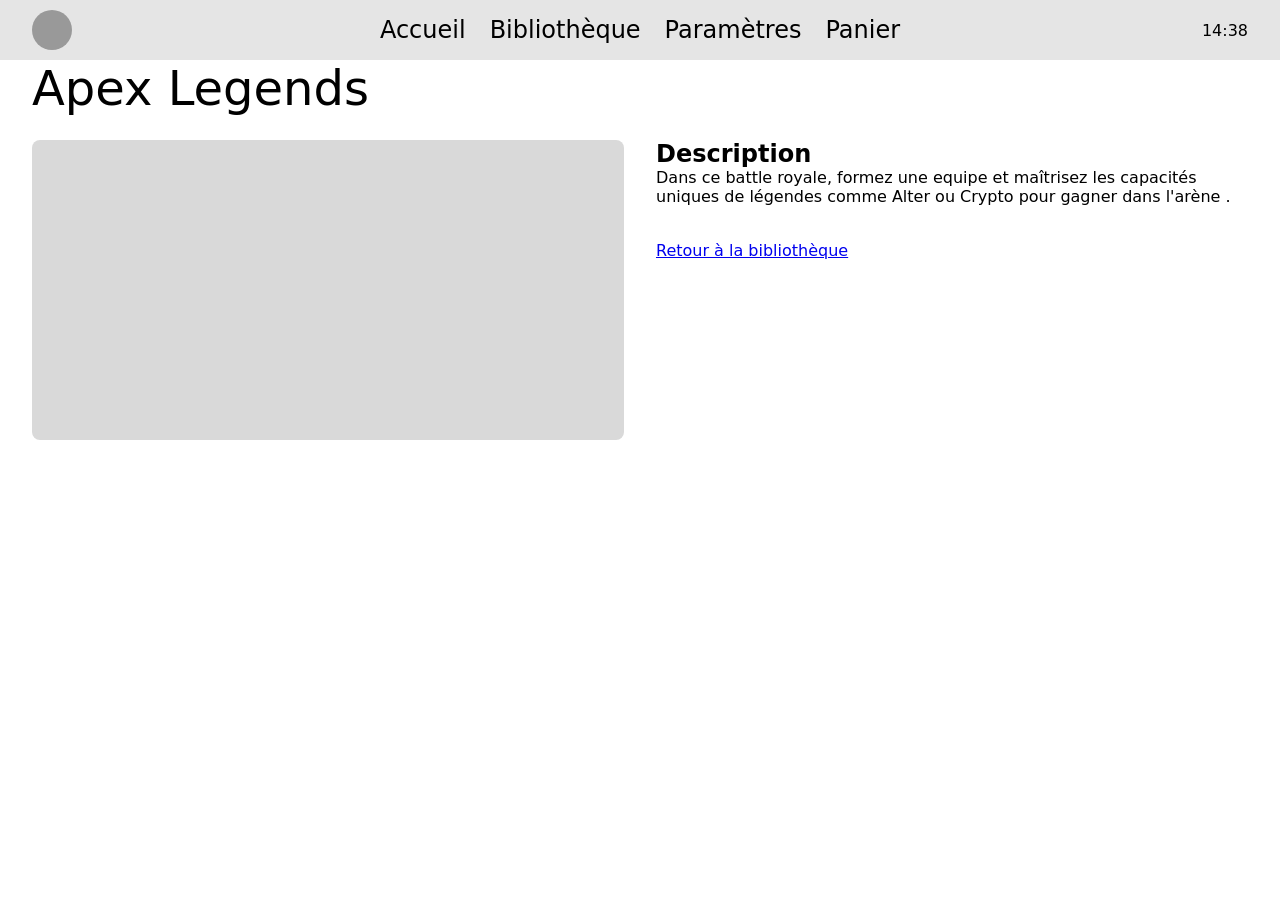
==== jeu.html @ 338cdbd5 "code css" ====
<!DOCTYPE html>
<html lang="fr">
<head>
    <meta charset="UTF-8">
    <meta name="viewport" content="width=device-width, initial-scale=1.0">
    <title>Apex Legends - Détails</title>
    <link rel="stylesheet" href="styles/style.css">
</head>
<body>
    <header>
        <div class="wrapper entete-flex">
            <div class="logo-container">
                <div class="logo-cercle" tabindex="0" aria-label="Logo"></div>
            </div>
            
            <nav class="nav-bureau">
                <ul>
                    <li><a href="index.html">Accueil</a></li>
                    <li><a href="index.html">Bibliothèque</a></li>
                    <li><a href="#">Paramètres</a></li>
                    <li><a href="#">Panier</a></li>
                </ul>
            </nav>
            
            <div class="droite-container">
                <div class="heure">14:38</div>
                <div class="menu-mobile" tabindex="0" aria-label="Ouvrir le menu">☰</div>
            </div>
        </div>
    </header>

    <main class="wrapper">
        <h1 class="titre-page">Apex Legends</h1>
        <div class="details-contenu">
            <!-- Bloc simulant l'image -->
            <div class="bloc-gris-image"></div>
            
            <div class="details-texte">
                <h2>Description</h2>
                <p>Dans ce battle royale, formez une equipe et maîtrisez les capacités uniques de légendes comme Alter ou Crypto pour gagner dans l'arène .</p>
                <br>
                <!-- Lien de retour standard -->
                <a href="index.html">Retour à la bibliothèque</a>
            </div>
        </div>
    </main>
</body>
</html>
---- styles/style.css ----
* {
    margin: 0;
    padding: 0;
    box-sizing: border-box;
    font-family: system-ui, -apple-system, sans-serif;
}

body {
    background-color: #ffffff;
    color: #000000;
    min-height: 100vh;
    display: flex;
    flex-direction: column;
}

h1 { font-size: 3rem; margin-bottom: 0.5em; font-weight: normal; }
p, span { font-size: 1rem; }

.wrapper {
    width: 100%;
    max-width: 1280px;
    margin: 0 auto;
    padding: 0 2em;
}

/* En-tête fixe avec position sticky et z-index vus au cours */
header {
    background-color: #e5e5e5;
    height: 60px;
    position: sticky;
    top: 0;
    z-index: 1000;
}

.entete-flex {
    height: 100%;
    display: flex;
    justify-content: space-between;
    align-items: center;
}

.logo-container { flex: 1; }
.logo-cercle {
    width: 40px;
    height: 40px;
    background-color: #999999;
    border-radius: 50%;
}

.nav-bureau {
    flex: 1;
    display: flex;
    justify-content: center;
}
.nav-bureau ul {
    display: flex;
    gap: 1.5em;
    list-style: none;
}
.nav-bureau a {
    text-decoration: none;
    font-size: 1.5rem;
    color: #000000;
    /* Transition requise par l'énoncé du TP */
    transition: color 0.3s ease;
    display: block;
}

/* Changement de couleur simple au survol et au focus */
.nav-bureau a:hover,
.nav-bureau a:focus-visible {
    color: #666666;
    outline: 2px solid #000000;
}

.droite-container {
    flex: 1;
    display: flex;
    justify-content: flex-end;
}
.menu-mobile {
    display: none;
    font-size: 2rem;
    cursor: pointer;
}
.menu-mobile:focus-visible { outline: 2px solid #000000; }

/* Contenu Principal */
main {
    flex-grow: 1;
    padding-top: 3em;
    padding-bottom: 3em;
}

/* Grille Bureau : 6 colonnes avec flex-wrap */
.grille-jeux {
    display: flex;
    flex-wrap: wrap;
    gap: 2em 1.5%;
}

.carte-jeu {
    width: 15.41%;
    height: 180px; /* Remplacement de aspect-ratio par une hauteur fixe */
    background-color: #d9d9d9;
    border-radius: 8px;
    text-decoration: none;
    color: #000000;
    display: flex;
    flex-direction: column;
    justify-content: center;
    align-items: center;
    text-align: center;
    padding: 1em;
    transition: background-color 0.3s ease;
}

.carte-jeu:hover,
.carte-jeu:focus-visible {
    background-color: #bfbfbf;
    outline: 3px solid #000000;
}

.titre-jeu { font-weight: bold; margin-bottom: 0.5em; }
.desc-jeu { display: none; font-size: 0.85rem; }

/* Page Détails d'un jeu */
.details-contenu {
    display: flex;
    gap: 2em;
}
.bloc-gris-image {
    width: 50%;
    height: 300px; /* Remplacement de aspect-ratio par une hauteur fixe */
    background-color: #d9d9d9;
    border-radius: 8px;
}
.details-texte { width: 50%; }
.details-texte p { margin-bottom: 1em; }

/* Maquette Mobile avec la syntaxe media-query du cours */
@media screen and (width <= 900px) {
    /* La propriété display: none vue dans l'exercice du menu de la semaine 4 */
    .nav-bureau, .heure { display: none; }
    .menu-mobile { display: block; }

    .grille-jeux {
        flex-direction: column;
        gap: 1.5em;
    }

    .carte-jeu {
        width: 100%;
        height: 250px; /* Les carrés deviennent des rectangles sur mobile */
    }

    .desc-jeu { display: block; }
    
    .details-contenu { flex-direction: column; }
    .bloc-gris-image, .details-texte { width: 100%; }
}
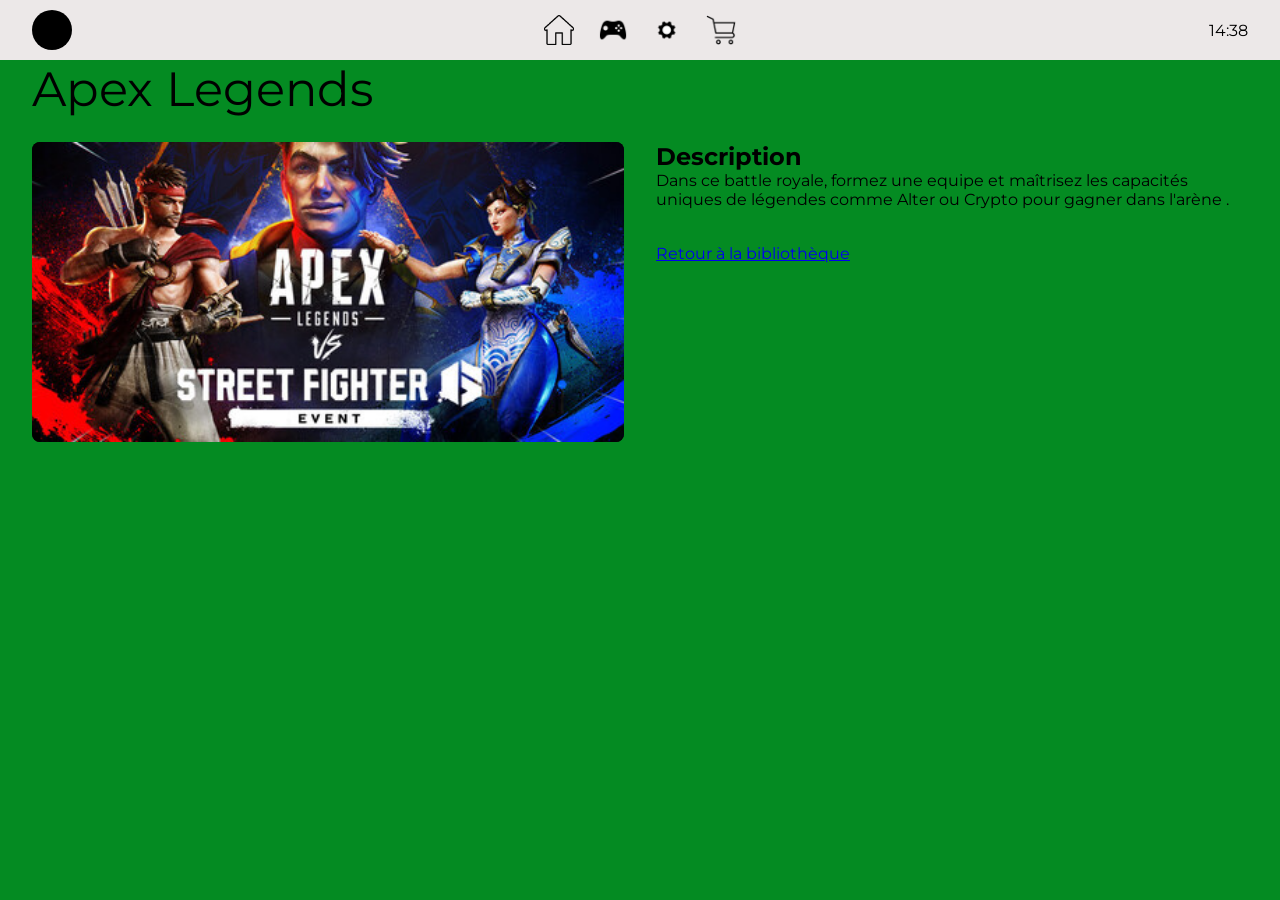
==== commit 456a0862: "Derniere modifications au code + indentations" ====
--- a/jeu.html
+++ b/jeu.html
@@ -4,6 +4,7 @@
     <meta charset="UTF-8">
     <meta name="viewport" content="width=device-width, initial-scale=1.0">
     <title>Apex Legends - Détails</title>
+    <link href="https://fonts.googleapis.com/css2?family=Montserrat:wght@400;700&display=swap" rel="stylesheet">
     <link rel="stylesheet" href="styles/style.css">
 </head>
 <body>
@@ -14,13 +15,29 @@
             </div>
             
             <nav class="nav-bureau">
-                <ul>
-                    <li><a href="index.html">Accueil</a></li>
-                    <li><a href="index.html">Bibliothèque</a></li>
-                    <li><a href="#">Paramètres</a></li>
-                    <li><a href="#">Panier</a></li>
-                </ul>
-            </nav>
+    <ul>
+        <li>
+            <a href="index.html" aria-label="Accueil">
+                <img src="images/pngegg (1).png" alt="Accueil" class="icone-menu">
+            </a>
+        </li>
+        <li>
+            <a href="index.html" aria-label="Bibliothèque">
+                <img src="images/controller-icon-32410.png" alt="Bibliothèque" class="icone-menu">
+            </a>
+        </li>
+        <li>
+            <a href="#" aria-label="Paramètres">
+                <img src="images/settings-icon-14954.png" alt="Paramètres" class="icone-menu">
+            </a>
+        </li>
+        <li>
+            <a href="#" aria-label="Panier">
+                <img src="images/shopping-cart.png" alt="Panier" class="icone-menu">
+            </a>
+        </li>
+    </ul>
+</nav>
             
             <div class="droite-container">
                 <div class="heure">14:38</div>
@@ -33,7 +50,9 @@
         <h1 class="titre-page">Apex Legends</h1>
         <div class="details-contenu">
             <!-- Bloc simulant l'image -->
-            <div class="bloc-gris-image"></div>
+            <div class="bloc-gris-image">
+                <img src="images/apex.jpg" alt="Apex Legends" style="width: 100%; height: 100%; object-fit: cover; border-radius: 8px;">
+            </div>
             
             <div class="details-texte">
                 <h2>Description</h2>
--- a/styles/style.css
+++ b/styles/style.css
@@ -1,12 +1,7 @@
-* {
-    margin: 0;
-    padding: 0;
-    box-sizing: border-box;
-    font-family: system-ui, -apple-system, sans-serif;
-}
+
 
 body {
-    background-color: #ffffff;
+    background-color: #048b22;
     color: #000000;
     min-height: 100vh;
     display: flex;
@@ -23,9 +18,9 @@
     padding: 0 2em;
 }
 
-/* En-tête fixe avec position sticky et z-index vus au cours */
+/* En-tête fixe avec position sticky et z-index  */
 header {
-    background-color: #e5e5e5;
+    background-color: #ece8e8;
     height: 60px;
     position: sticky;
     top: 0;
@@ -43,7 +38,7 @@
 .logo-cercle {
     width: 40px;
     height: 40px;
-    background-color: #999999;
+    background-color: #000000;
     border-radius: 50%;
 }
 
@@ -61,7 +56,6 @@
     text-decoration: none;
     font-size: 1.5rem;
     color: #000000;
-    /* Transition requise par l'énoncé du TP */
     transition: color 0.3s ease;
     display: block;
 }
@@ -69,8 +63,8 @@
 /* Changement de couleur simple au survol et au focus */
 .nav-bureau a:hover,
 .nav-bureau a:focus-visible {
-    color: #666666;
-    outline: 2px solid #000000;
+    color: #0f0f0f;
+    outline: 2px solid #0e0d0d;
 }
 
 .droite-container {
@@ -92,7 +86,7 @@
     padding-bottom: 3em;
 }
 
-/* Grille Bureau : 6 colonnes avec flex-wrap */
+/* Grille Bureau des colonnes avec flex-wrap */
 .grille-jeux {
     display: flex;
     flex-wrap: wrap;
@@ -117,7 +111,7 @@
 
 .carte-jeu:hover,
 .carte-jeu:focus-visible {
-    background-color: #bfbfbf;
+    background-color: #f1e7e7;
     outline: 3px solid #000000;
 }
 
@@ -132,7 +126,7 @@
 .bloc-gris-image {
     width: 50%;
     height: 300px; /* Remplacement de aspect-ratio par une hauteur fixe */
-    background-color: #d9d9d9;
+    background-color: #0f0606;
     border-radius: 8px;
 }
 .details-texte { width: 50%; }
@@ -140,7 +134,6 @@
 
 /* Maquette Mobile avec la syntaxe media-query du cours */
 @media screen and (width <= 900px) {
-    /* La propriété display: none vue dans l'exercice du menu de la semaine 4 */
     .nav-bureau, .heure { display: none; }
     .menu-mobile { display: block; }
 
@@ -158,4 +151,23 @@
     
     .details-contenu { flex-direction: column; }
     .bloc-gris-image, .details-texte { width: 100%; }
+
+    
+}
+.image-jeu {
+    width: 100%;
+    height: 100px;
+    margin-bottom: 0.5em;
+}
+
+.icone-menu {
+    width: 30px;
+    height: 30px;
+    display: block;
+}
+* {
+    margin: 0;
+    padding: 0;
+    box-sizing: border-box;
+    font-family: 'Montserrat', sans-serif;
 }
